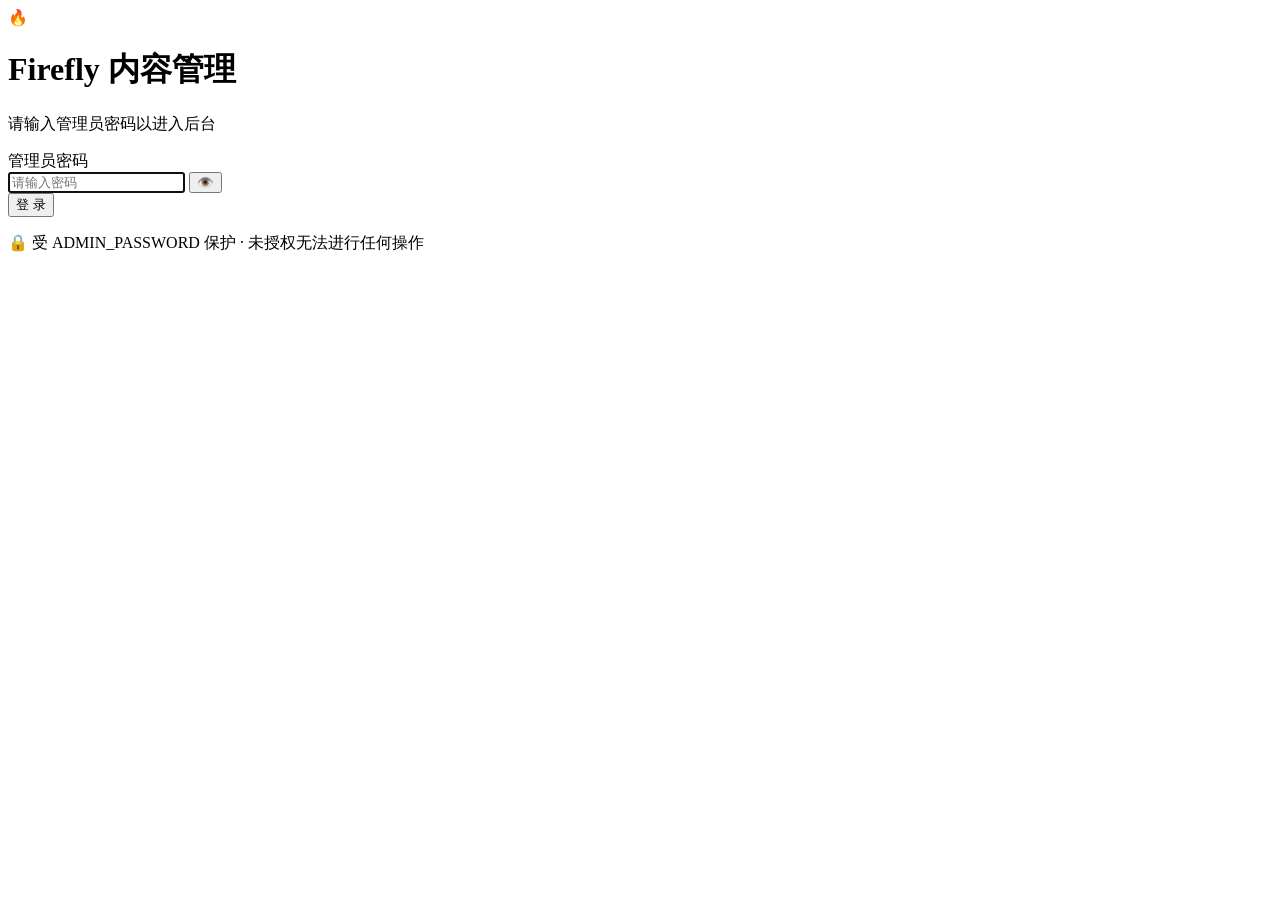
==== public/login.html @ 128bc4f0 "feat: 独立登录页（未登录无法操作后台） - 新增 login.html + login.js：独立登录页面，居中卡片、响应式、密码显示切换、错误提示；已登录自动跳转后台，未授权时拦截 - ind" ====
<!DOCTYPE html>
<html lang="zh-CN">
<head>
  <meta charset="UTF-8" />
  <meta name="viewport" content="width=device-width, initial-scale=1.0, viewport-fit=cover" />
  <meta name="robots" content="noindex" />
  <title>登录 · Firefly 内容管理后台</title>
  <link rel="stylesheet" href="/style.css" />
</head>
<body class="login-body">
  <div class="login-wrap">
    <div class="login-card">
      <div class="login-brand">
        <span class="login-logo">🔥</span>
        <h1>Firefly 内容管理</h1>
        <p class="login-sub">请输入管理员密码以进入后台</p>
      </div>

      <form id="loginForm" class="login-form" novalidate>
        <label for="password">管理员密码</label>
        <div class="login-input-row">
          <input id="password" type="password" autocomplete="current-password" placeholder="请输入密码" autofocus />
          <button type="button" id="togglePwd" class="pwd-toggle" aria-label="显示或隐藏密码" title="显示/隐藏密码">👁️</button>
        </div>
        <button type="submit" id="submitBtn" class="btn primary block">登 录</button>
        <p class="err" id="err"></p>
      </form>

      <div class="login-foot">
        <span class="lock">🔒</span> 受 ADMIN_PASSWORD 保护 · 未授权无法进行任何操作
      </div>
    </div>
  </div>

  <script src="/login.js"></script>
</body>
</html>
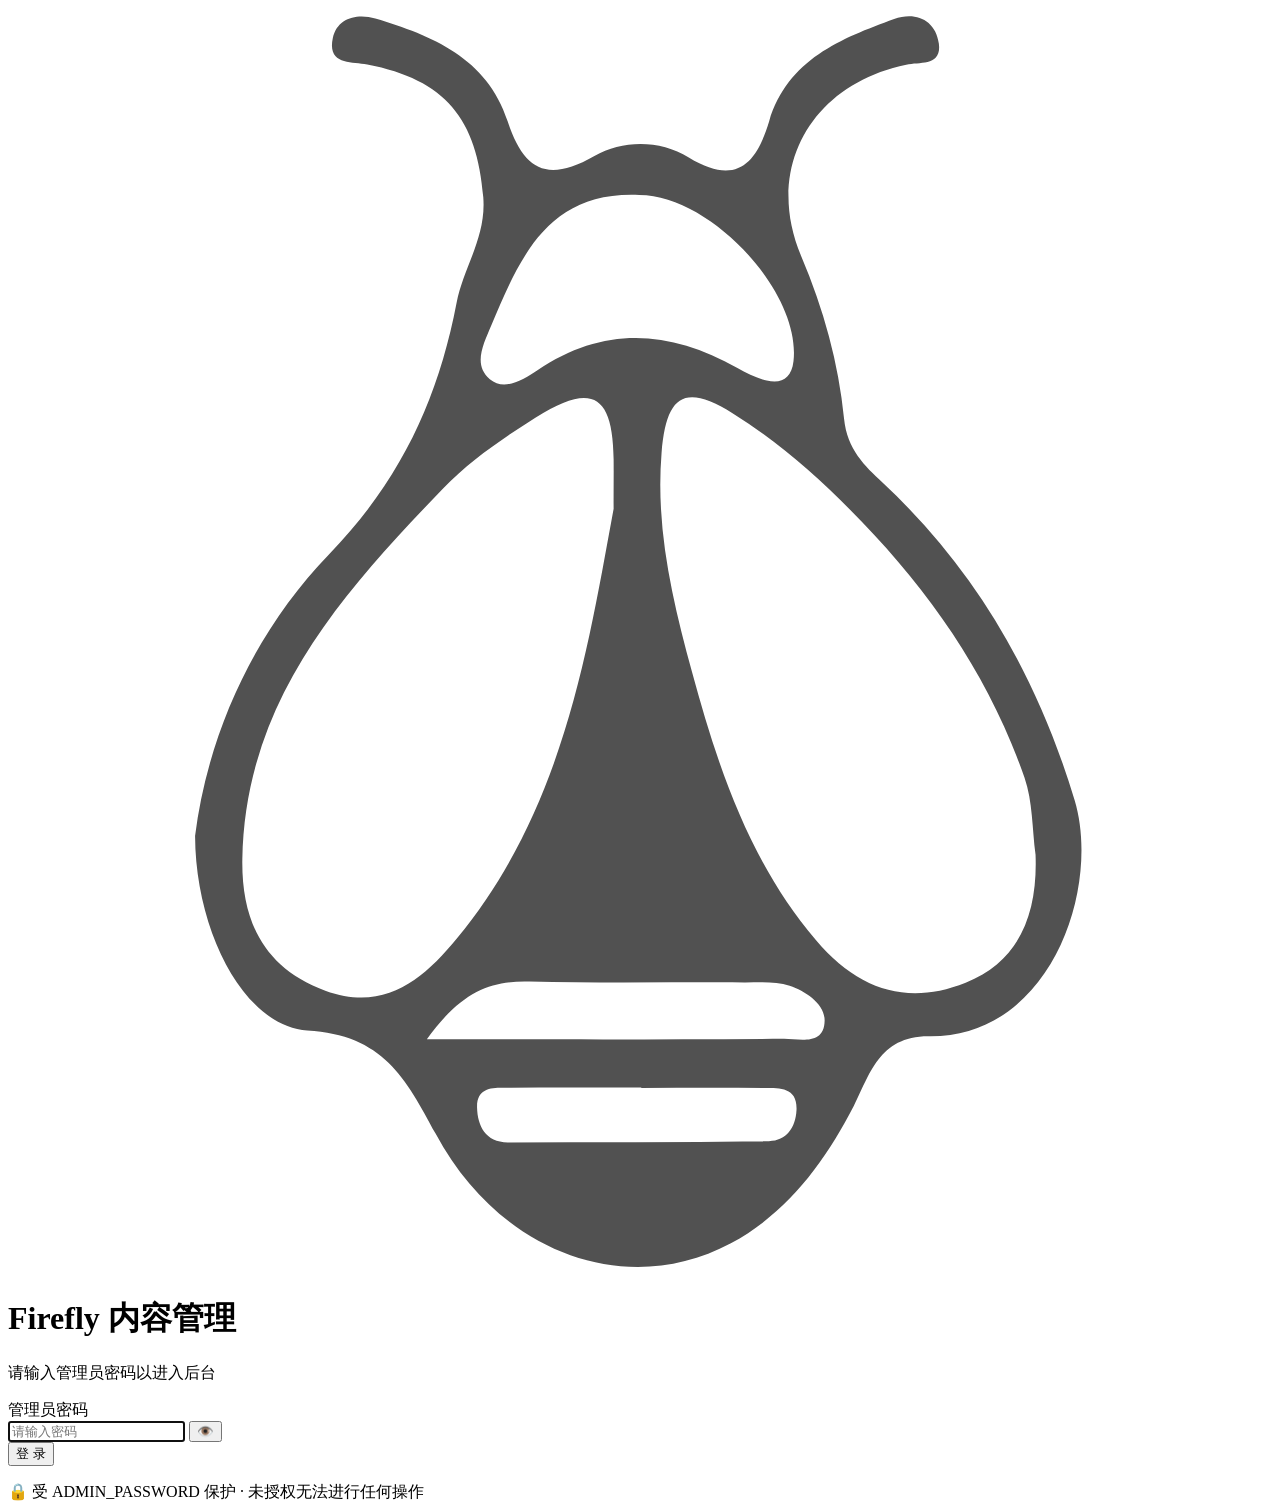
==== commit feef22e6: "Firefly-Admin: logo 由 🔥 替换为指定 SVG 图标 - public/index.html 顶部 brand 的 .logo 由火焰 emoji 替换为指定 SVG（萤火/昆虫图" ====
--- a/public/login.html
+++ b/public/login.html
@@ -4,14 +4,14 @@
   <meta charset="UTF-8" />
   <meta name="viewport" content="width=device-width, initial-scale=1.0, viewport-fit=cover" />
   <meta name="robots" content="noindex" />
-  <title>登录 · Firefly 内容管理后台</title>
+  <title>内容管理系统 - Firefly</title>
   <link rel="stylesheet" href="/style.css" />
 </head>
 <body class="login-body">
   <div class="login-wrap">
     <div class="login-card">
       <div class="login-brand">
-        <span class="login-logo">🔥</span>
+        <span class="login-logo"><svg t="1786063670003" class="icon" viewBox="0 0 1024 1024" version="1.1" xmlns="http://www.w3.org/2000/svg" p-id="4310"><path d="M151.556 670.693c9.991-80.095 46.548-164.173 108.614-228.211 57.916-59.753 88.258-125.544 103.249-203.657 5.498-28.651 24.16-53.04 21.62-85.5-4.948-63.084-30.49-95.294-93.986-107.493-13.268-2.551-32.46 0.373-27.937-21.307 3.486-16.765 20.24-20.271 34.483-15.988 46.05 13.85 90.48 32.004 107.098 82.98 12.822 39.328 31.267 50.686 70.365 28.425 22.843-13.009 52.729-13.31 76.453 1.098 38.424 23.331 54.721 5.281 65.136-29.347C631.79 41.38 674.953 24.658 717.87 8.86c16.887-6.225 33.601 0.32 36.225 19.864 2.49 18.55-15.135 14.887-26.402 17.211-76.496 15.747-115.5 83.518-85.002 155.356 18.103 42.614 30.197 86.372 34.597 131.33 2.437 24.98 16.918 38.55 31.142 51.808 76.433 71.3 125.802 158.199 155.688 257.434 21.256 70.591-18.87 192.1-117.857 191.208-40.903-0.364-48.237 31.648-60.987 56.32-23.89 46.233-54.035 86.888-99.638 111.329-84.162 45.114-186.894 8.704-239.125-88.727-24.294-45.333-42.8-80.25-104.058-83.726-50.374-2.85-90.563-79.562-90.896-157.574z m339.086-265.042c0-22.32 0.093-31.149-0.01-39.978-0.594-52.845-17.565-62.755-63.08-33.921-26.567 16.836-53.438 35.013-75.071 57.5-81.567 84.786-160.463 171.919-162.635 300.069-0.85 50.177 17.325 88.513 67.201 106.74 48.143 17.586 79.136-8.993 106.723-42.469 86.467-104.906 105.776-233.397 126.872-347.941z m341.81 280.271c-2.793-20.887-2.213-42.947-8.983-62.465-27.422-79.177-73.475-146.804-131.578-207.077-31.94-33.132-65.819-63.69-104.644-87.922-39.646-24.73-53.98-14.344-57.78 32.146-5.007 61.24 9.015 119.83 24.626 177.155 21.095 77.398 46.283 153.554 100.375 217.347 34.785 41.028 74.523 53.242 121.346 34.598 44.745-17.813 58.382-57.354 56.637-103.782zM511.495 151.514c-74.222-3.44-96.949 50.852-120.007 105.765-6.396 15.268-14.967 31.7-1.142 43.479 11.26 9.587 26.622 0.862 38.587-7.28 53.605-36.47 107.563-32.75 161.988-1.788 7.448 4.248 15.467 8.247 23.725 10.168 12.048 2.784 20.098-1.64 21.697-15.58 6.356-55.443-66.517-134.339-124.848-134.764zM339.329 835.49c104.323 0 196.68 0.353 289.037-0.417 12.287-0.104 32.863 5.995 33.206-14.635 0.238-13.7-15.277-23.867-28.345-28.385-11.177-3.865-24.316-2.597-36.591-2.65-58.05-0.268-116.144 0.874-174.152-0.726-30.537-0.843-54.944 7.29-83.155 46.813z m173.705 39.363v-0.3c-35.284 0-70.567-0.323-105.84 0.176-11.642 0.166-27.627-2.276-27.191 16.048 0.353 14.57 6.698 28.23 24.947 28.23 70.505-0.01 141.01-0.041 211.502-0.976 14.354-0.198 21.585-11.051 22.32-24.97 0.966-18.457-12.92-18-25.196-18.114-33.507-0.29-67.035-0.094-100.542-0.094z" fill="#515151" p-id="4311"></path></svg></span>
         <h1>Firefly 内容管理</h1>
         <p class="login-sub">请输入管理员密码以进入后台</p>
       </div>
